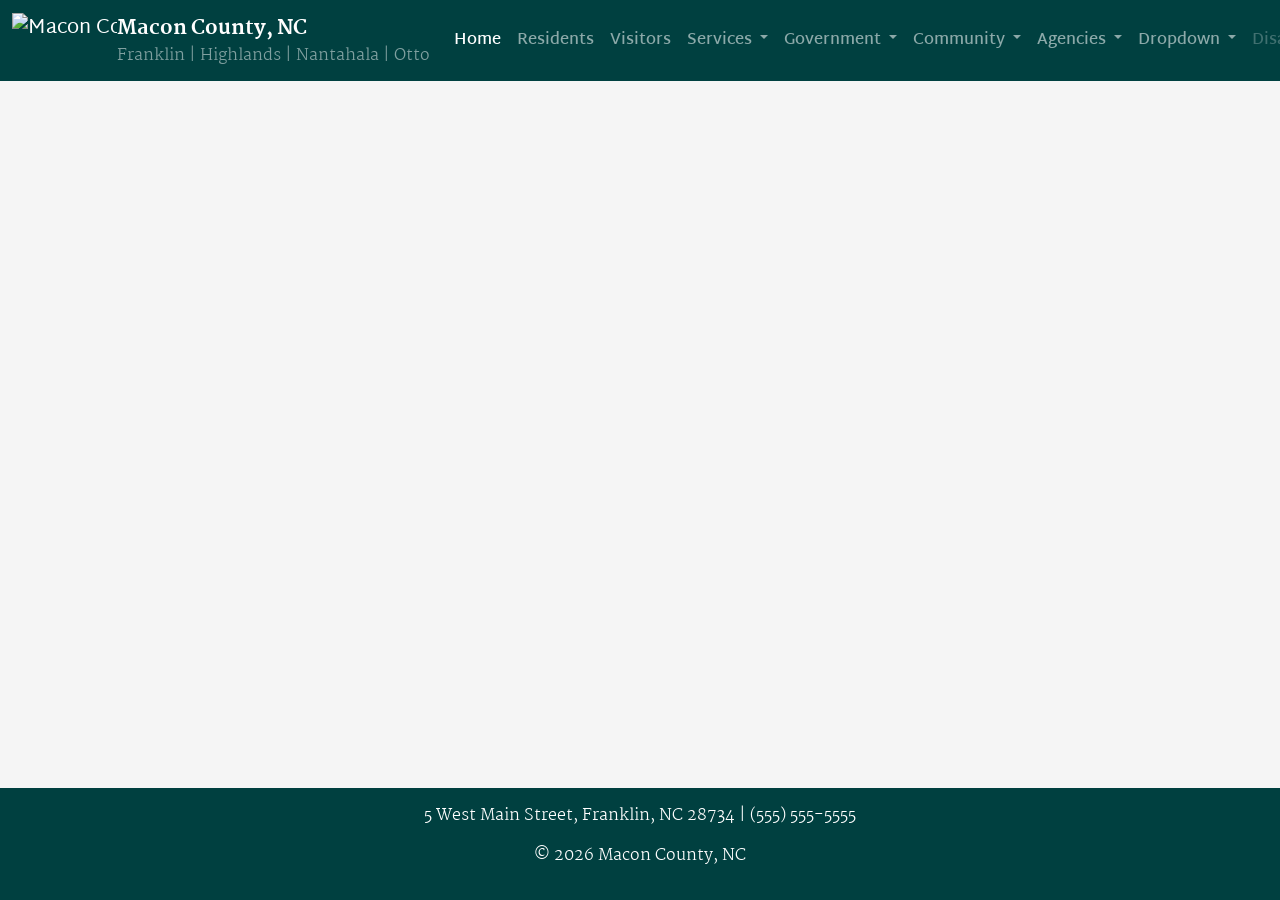
==== index.html @ a1c1a039 "Add header and footer" ====
<!doctype html>
<html lang="en">
  <head>
    <meta charset="UTF-8" />
    <meta name="viewport" content="width=device-width, initial-scale=1.0" />
    <title>Macon County, NC</title>
    <!-- Bootstrap CSS/JS -->
    <link
      href="https://cdn.jsdelivr.net/npm/bootstrap@5.3.8/dist/css/bootstrap.min.css"
      rel="stylesheet"
      integrity="sha384-sRIl4kxILFvY47J16cr9ZwB07vP4J8+LH7qKQnuqkuIAvNWLzeN8tE5YBujZqJLB"
      crossorigin="anonymous" />
    <script
      src="https://cdn.jsdelivr.net/npm/bootstrap@5.3.8/dist/js/bootstrap.bundle.min.js"
      integrity="sha384-FKyoEForCGlyvwx9Hj09JcYn3nv7wiPVlz7YYwJrWVcXK/BmnVDxM+D2scQbITxI"
      crossorigin="anonymous"
      defer></script>
    <!-- Google Fonts -->
    <link rel="preconnect" href="https://fonts.googleapis.com" />
    <link rel="preconnect" href="https://fonts.gstatic.com" crossorigin />
    <link
      href="https://fonts.googleapis.com/css2?family=Martel+Sans:wght@200;300;400;600;700;800;900&family=Martel:wght@200;300;400;600;700;800;900&display=swap"
      rel="stylesheet" />
    <!-- Custom CSS -->
    <link rel="stylesheet" href="/styles/main.css" />
  </head>
  <body class="container-fluid d-flex flex-column min-vh-100 px-0">
    <header>
      <nav class="navbar navbar-expand-lg navbar-dark">
        <div class="container-fluid">
          <a class="navbar-brand d-flex" href="./">
            <img
              src="/images/mock-macon-county-north-carolina.png"
              alt="Macon County, NC Seal"
              class="nav-logo"
              width="105" />
            <div>
              <span class="martel-extrabold">Macon County, NC</span>
              <span class="d-block fs-6 text-white-50 martel-light"
                >Franklin | Highlands | Nantahala | Otto</span
              >
            </div>
          </a>
          <button
            class="navbar-toggler"
            type="button"
            data-bs-toggle="collapse"
            data-bs-target="#navbarSupportedContent"
            aria-controls="navbarSupportedContent"
            aria-expanded="false"
            aria-label="Toggle navigation">
            <span class="navbar-toggler-icon"></span>
          </button>
          <div class="collapse navbar-collapse" id="navbarSupportedContent">
            <ul class="navbar-nav me-auto mb-2 mb-lg-0 martel-sans-semibold">
              <li class="nav-item">
                <a class="nav-link active" aria-current="page" href="#">Home</a>
              </li>
              <li class="nav-item">
                <a class="nav-link" href="#">Residents</a>
              </li>
              <li class="nav-item">
                <a class="nav-link" href="#">Visitors</a>
              </li>
              <!-- Services Dropdown -->
              <li class="nav-item dropdown">
                <a
                  class="nav-link dropdown-toggle"
                  href="#"
                  role="button"
                  data-bs-toggle="dropdown"
                  aria-expanded="false">
                  Services
                </a>
                <ul class="dropdown-menu">
                  <li>
                    <a class="dropdown-item" href="#">Records</a>
                  </li>
                  <li>
                    <a class="dropdown-item" href="#">Forms</a>
                  </li>
                </ul>
              </li>
              <!-- Government Dropdown -->
              <li class="nav-item dropdown">
                <a
                  class="nav-link dropdown-toggle"
                  href="#"
                  role="button"
                  data-bs-toggle="dropdown"
                  aria-expanded="false">
                  Government
                </a>
                <ul class="dropdown-menu">
                  <li>
                    <a class="dropdown-item" href="#">Commissioners</a>
                  </li>
                  <li>
                    <a class="dropdown-item" href="#">Boards & Committees</a>
                  </li>
                </ul>
              </li>
              <!-- Community Dropdown -->
              <li class="nav-item dropdown">
                <a
                  class="nav-link dropdown-toggle"
                  href="#"
                  role="button"
                  data-bs-toggle="dropdown"
                  aria-expanded="false">
                  Community
                </a>
                <ul class="dropdown-menu">
                  <li>
                    <a class="dropdown-item" href="#">Announcements</a>
                  </li>
                  <li>
                    <a class="dropdown-item" href="#">Events</a>
                  </li>
                </ul>
              </li>
              <!-- Agencies Dropdown -->
              <li class="nav-item dropdown">
                <a
                  class="nav-link dropdown-toggle"
                  href="#"
                  role="button"
                  data-bs-toggle="dropdown"
                  aria-expanded="false">
                  Agencies
                </a>
                <ul class="dropdown-menu">
                  <li>
                    <a class="dropdown-item" href="#">Emergency Services</a>
                  </li>
                  <li>
                    <a class="dropdown-item" href="#">Board of Elections</a>
                  </li>
                </ul>
              </li>
              <!-- Examples -->
              <li class="nav-item dropdown">
                <a
                  class="nav-link dropdown-toggle"
                  href="#"
                  role="button"
                  data-bs-toggle="dropdown"
                  aria-expanded="false">
                  Dropdown
                </a>
                <ul class="dropdown-menu">
                  <li><a class="dropdown-item" href="#">Action</a></li>
                  <li><a class="dropdown-item" href="#">Another action</a></li>
                  <li><hr class="dropdown-divider" /></li>
                  <li>
                    <a class="dropdown-item" href="#">Something else here</a>
                  </li>
                </ul>
              </li>
              <li class="nav-item">
                <a class="nav-link disabled" aria-disabled="true">Disabled</a>
              </li>
            </ul>
            <form class="d-flex" role="search">
              <input
                class="form-control me-2"
                type="search"
                placeholder="Search"
                aria-label="Search" />
              <button class="btn btn-outline-success" type="submit">
                Search
              </button>
            </form>
          </div>
        </div>
      </nav>
    </header>
    <main></main>
    <footer class="mt-auto py-3 text-center text-white martel-light">
      <p>5 West Main Street, Franklin, NC 28734 | (555) 555-5555</p>
      <p>&copy; 2026 Macon County, NC</p>
    </footer>
  </body>
</html>
---- styles/main.css ----
/* BASE */

body {
  background-color: #f5f5f5;
  font-family: 'Martel Sans', Arial, Helvetica, sans-serif;
}

/* HEADER */

/* NAVIGATION */

nav {
  background-color: #004040;
}

/* .nav-logo {
  width: 100px;
  height: auto;
} */

.dropdown-menu {
  background-color: #f5f5f5;
}

/* MAIN */

/* FOOTER */

footer {
  background-color: #004040;
}

/* FONTS */

.martel-extralight {
  font-family: 'Martel', serif;
  font-weight: 200;
  font-style: normal;
}

.martel-light {
  font-family: 'Martel', serif;
  font-weight: 300;
  font-style: normal;
}

.martel-regular {
  font-family: 'Martel', serif;
  font-weight: 400;
  font-style: normal;
}

.martel-semibold {
  font-family: 'Martel', serif;
  font-weight: 600;
  font-style: normal;
}

.martel-bold {
  font-family: 'Martel', serif;
  font-weight: 700;
  font-style: normal;
}

.martel-extrabold {
  font-family: 'Martel', serif;
  font-weight: 800;
  font-style: normal;
}

.martel-black {
  font-family: 'Martel', serif;
  font-weight: 900;
  font-style: normal;
}

.martel-sans-extralight {
  font-family: 'Martel Sans', sans-serif;
  font-weight: 200;
  font-style: normal;
}

.martel-sans-light {
  font-family: 'Martel Sans', sans-serif;
  font-weight: 300;
  font-style: normal;
}

.martel-sans-regular {
  font-family: 'Martel Sans', sans-serif;
  font-weight: 400;
  font-style: normal;
}

.martel-sans-semibold {
  font-family: 'Martel Sans', sans-serif;
  font-weight: 600;
  font-style: normal;
}

.martel-sans-bold {
  font-family: 'Martel Sans', sans-serif;
  font-weight: 700;
  font-style: normal;
}

.martel-sans-extrabold {
  font-family: 'Martel Sans', sans-serif;
  font-weight: 800;
  font-style: normal;
}

.martel-sans-black {
  font-family: 'Martel Sans', sans-serif;
  font-weight: 900;
  font-style: normal;
}
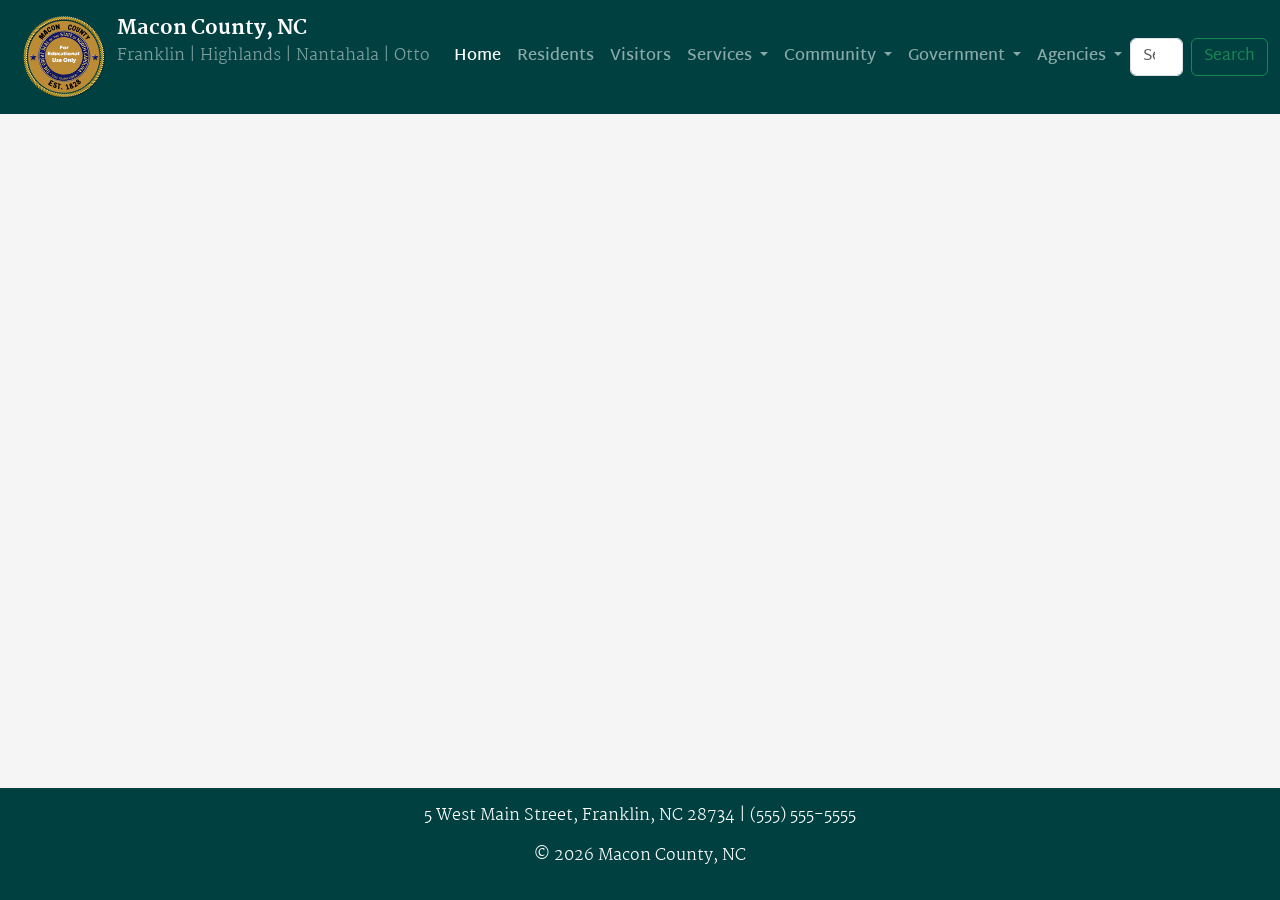
==== commit ecff330a: "Add pages" ====
--- a/index.html
+++ b/index.html
@@ -3,7 +3,7 @@
   <head>
     <meta charset="UTF-8" />
     <meta name="viewport" content="width=device-width, initial-scale=1.0" />
-    <title>Macon County, NC</title>
+    <title>Home - Macon County, NC</title>
     <!-- Bootstrap CSS/JS -->
     <link
       href="https://cdn.jsdelivr.net/npm/bootstrap@5.3.8/dist/css/bootstrap.min.css"
@@ -23,10 +23,16 @@
       rel="stylesheet" />
     <!-- Custom CSS -->
     <link rel="stylesheet" href="/styles/main.css" />
+    <!-- Favicon -->
+    <link
+      rel="icon"
+      type="image/png"
+      sizes="32x32"
+      href="images/favicon-32.png" />
   </head>
   <body class="container-fluid d-flex flex-column min-vh-100 px-0">
     <header>
-      <nav class="navbar navbar-expand-lg navbar-dark">
+      <nav class="navbar navbar-expand-lg navbar-dark" aria-label="navigation">
         <div class="container-fluid">
           <a class="navbar-brand d-flex" href="./">
             <img
@@ -81,25 +87,6 @@
                   </li>
                 </ul>
               </li>
-              <!-- Government Dropdown -->
-              <li class="nav-item dropdown">
-                <a
-                  class="nav-link dropdown-toggle"
-                  href="#"
-                  role="button"
-                  data-bs-toggle="dropdown"
-                  aria-expanded="false">
-                  Government
-                </a>
-                <ul class="dropdown-menu">
-                  <li>
-                    <a class="dropdown-item" href="#">Commissioners</a>
-                  </li>
-                  <li>
-                    <a class="dropdown-item" href="#">Boards & Committees</a>
-                  </li>
-                </ul>
-              </li>
               <!-- Community Dropdown -->
               <li class="nav-item dropdown">
                 <a
@@ -116,6 +103,29 @@
                   </li>
                   <li>
                     <a class="dropdown-item" href="#">Events</a>
+                  </li>
+                </ul>
+              </li>
+              <!-- Government Dropdown -->
+              <li class="nav-item dropdown">
+                <a
+                  class="nav-link dropdown-toggle"
+                  href="#"
+                  role="button"
+                  data-bs-toggle="dropdown"
+                  aria-expanded="false">
+                  Government
+                </a>
+                <ul class="dropdown-menu">
+                  <li>
+                    <a class="dropdown-item" href="/government/">Government</a>
+                  </li>
+                  <li><hr class="dropdown-divider" /></li>
+                  <li>
+                    <a class="dropdown-item" href="#">Commissioners</a>
+                  </li>
+                  <li>
+                    <a class="dropdown-item" href="#">Boards & Committees</a>
                   </li>
                 </ul>
               </li>
@@ -138,29 +148,8 @@
                   </li>
                 </ul>
               </li>
-              <!-- Examples -->
-              <li class="nav-item dropdown">
-                <a
-                  class="nav-link dropdown-toggle"
-                  href="#"
-                  role="button"
-                  data-bs-toggle="dropdown"
-                  aria-expanded="false">
-                  Dropdown
-                </a>
-                <ul class="dropdown-menu">
-                  <li><a class="dropdown-item" href="#">Action</a></li>
-                  <li><a class="dropdown-item" href="#">Another action</a></li>
-                  <li><hr class="dropdown-divider" /></li>
-                  <li>
-                    <a class="dropdown-item" href="#">Something else here</a>
-                  </li>
-                </ul>
-              </li>
-              <li class="nav-item">
-                <a class="nav-link disabled" aria-disabled="true">Disabled</a>
-              </li>
             </ul>
+            <!-- Search Form -->
             <form class="d-flex" role="search">
               <input
                 class="form-control me-2"
--- a/styles/main.css
+++ b/styles/main.css
@@ -13,13 +13,13 @@
   background-color: #004040;
 }
 
-/* .nav-logo {
-  width: 100px;
-  height: auto;
-} */
-
 .dropdown-menu {
   background-color: #f5f5f5;
+}
+
+.nav-item ul.dropdown-menu li:first-of-type .dropdown-item {
+  /* first link in nav dropdown menu */
+  font-weight: 600;
 }
 
 /* MAIN */
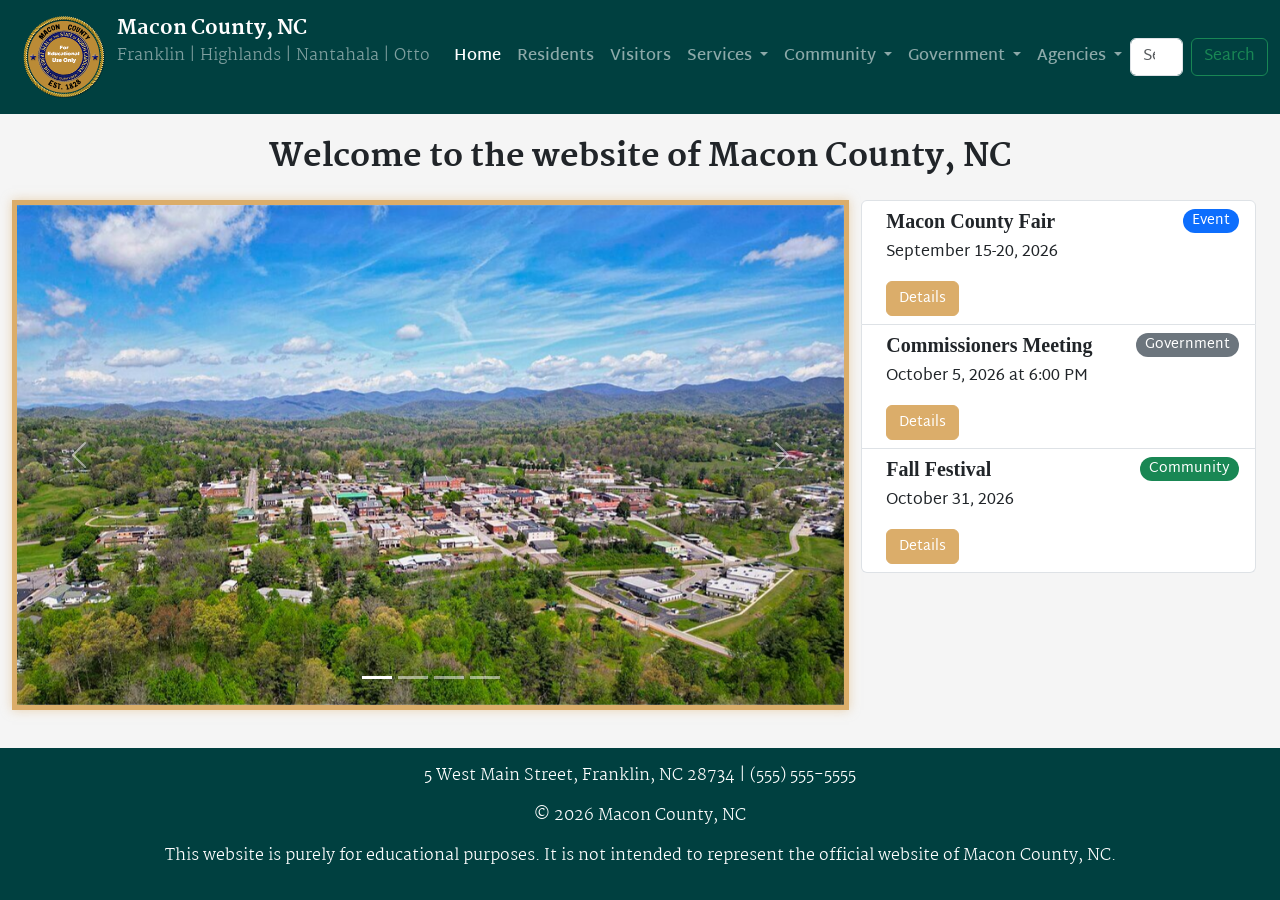
==== commit 191d5ca6: "Add home page" ====
--- a/index.html
+++ b/index.html
@@ -23,6 +23,7 @@
       rel="stylesheet" />
     <!-- Custom CSS -->
     <link rel="stylesheet" href="/styles/main.css" />
+    <link rel="stylesheet" href="/styles/home.css" />
     <!-- Favicon -->
     <link
       rel="icon"
@@ -32,9 +33,10 @@
   </head>
   <body class="container-fluid d-flex flex-column min-vh-100 px-0">
     <header>
+      <!-- Navigation Bar -->
       <nav class="navbar navbar-expand-lg navbar-dark" aria-label="navigation">
         <div class="container-fluid">
-          <a class="navbar-brand d-flex" href="./">
+          <a class="navbar-brand d-flex" href="/">
             <img
               src="/images/mock-macon-county-north-carolina.png"
               alt="Macon County, NC Seal"
@@ -60,13 +62,13 @@
           <div class="collapse navbar-collapse" id="navbarSupportedContent">
             <ul class="navbar-nav me-auto mb-2 mb-lg-0 martel-sans-semibold">
               <li class="nav-item">
-                <a class="nav-link active" aria-current="page" href="#">Home</a>
+                <a class="nav-link active" aria-current="page" href="/">Home</a>
               </li>
               <li class="nav-item">
-                <a class="nav-link" href="#">Residents</a>
+                <a class="nav-link" href="/residents/">Residents</a>
               </li>
               <li class="nav-item">
-                <a class="nav-link" href="#">Visitors</a>
+                <a class="nav-link" href="/visitors/">Visitors</a>
               </li>
               <!-- Services Dropdown -->
               <li class="nav-item dropdown">
@@ -80,6 +82,10 @@
                 </a>
                 <ul class="dropdown-menu">
                   <li>
+                    <a class="dropdown-item" href="/services/">Services</a>
+                  </li>
+                  <li><hr class="dropdown-divider" /></li>
+                  <li>
                     <a class="dropdown-item" href="#">Records</a>
                   </li>
                   <li>
@@ -99,6 +105,10 @@
                 </a>
                 <ul class="dropdown-menu">
                   <li>
+                    <a class="dropdown-item" href="/community/">Community</a>
+                  </li>
+                  <li><hr class="dropdown-divider" /></li>
+                  <li>
                     <a class="dropdown-item" href="#">Announcements</a>
                   </li>
                   <li>
@@ -140,6 +150,10 @@
                   Agencies
                 </a>
                 <ul class="dropdown-menu">
+                  <li>
+                    <a class="dropdown-item" href="/agencies/">Agencies</a>
+                  </li>
+                  <li><hr class="dropdown-divider" /></li>
                   <li>
                     <a class="dropdown-item" href="#">Emergency Services</a>
                   </li>
@@ -164,10 +178,134 @@
         </div>
       </nav>
     </header>
-    <main></main>
+    <main class="container-fluid">
+      <section class="container-xxl">
+        <div class="mt-4 mb-4">
+          <h1 class="text-center">
+            Welcome to the website of Macon County, NC
+          </h1>
+        </div>
+      </section>
+      <section class="container-xxl">
+        <div class="row gy-4">
+          <!-- Home Carousel -->
+          <div
+            id="homeCarousel"
+            class="carousel slide carousel-fade col-lg-8"
+            data-bs-ride="carousel">
+            <div class="carousel-indicators">
+              <button
+                type="button"
+                data-bs-target="#homeCarousel"
+                data-bs-slide-to="0"
+                class="active"
+                aria-current="true"
+                aria-label="Slide 1"></button>
+              <button
+                type="button"
+                data-bs-target="#homeCarousel"
+                data-bs-slide-to="1"
+                aria-label="Slide 2"></button>
+              <button
+                type="button"
+                data-bs-target="#homeCarousel"
+                data-bs-slide-to="2"
+                aria-label="Slide 3"></button>
+              <button
+                type="button"
+                data-bs-target="#homeCarousel"
+                data-bs-slide-to="3"
+                aria-label="Slide 4"></button>
+            </div>
+            <div class="carousel-inner">
+              <div class="carousel-item active">
+                <img
+                  src="/images/franklin-aerial.jpg"
+                  class="d-block w-100"
+                  alt="Aerial view of Franklin, NC" />
+              </div>
+              <div class="carousel-item">
+                <img
+                  src="/images/mountain.jpg"
+                  class="d-block w-100"
+                  alt="Mountain landscape" />
+              </div>
+              <div class="carousel-item">
+                <img
+                  src="/images/franklin-high-school.jpg"
+                  class="d-block w-100"
+                  alt="Aerial view of Franklin High School" />
+              </div>
+              <div class="carousel-item">
+                <img
+                  src="/images/road-and-fields.jpg"
+                  class="d-block w-100"
+                  alt="Aerial view of a highway and fields near Franklin, NC" />
+              </div>
+            </div>
+            <button
+              class="carousel-control-prev"
+              type="button"
+              data-bs-target="#homeCarousel"
+              data-bs-slide="prev">
+              <span
+                class="carousel-control-prev-icon"
+                aria-hidden="true"></span>
+              <span class="visually-hidden">Previous</span>
+            </button>
+            <button
+              class="carousel-control-next"
+              type="button"
+              data-bs-target="#homeCarousel"
+              data-bs-slide="next">
+              <span
+                class="carousel-control-next-icon"
+                aria-hidden="true"></span>
+              <span class="visually-hidden">Next</span>
+            </button>
+          </div>
+          <!-- Upcoming Events -->
+          <aside id="upcomingEvents" class="col-lg-4">
+            <ul class="list-group">
+              <li
+                class="list-group-item d-flex justify-content-between align-items-start">
+                <div class="ms-2 me-auto">
+                  <h3 class="fw-bold">Macon County Fair</h3>
+                  <p>September 15-20, 2026</p>
+                  <a href="#" class="btn btn-secondary">Details</a>
+                </div>
+                <span class="badge bg-primary rounded-pill">Event</span>
+              </li>
+              <li
+                class="list-group-item d-flex justify-content-between align-items-start">
+                <div class="ms-2 me-auto">
+                  <h3 class="fw-bold">Commissioners Meeting</h3>
+                  <p>October 5, 2026 at 6:00 PM</p>
+                  <a href="#" class="btn btn-secondary">Details</a>
+                </div>
+                <span class="badge bg-secondary rounded-pill">Government</span>
+              </li>
+              <li
+                class="list-group-item d-flex justify-content-between align-items-start">
+                <div class="ms-2 me-auto">
+                  <h3 class="fw-bold">Fall Festival</h3>
+                  <p>October 31, 2026</p>
+                  <a href="#" class="btn btn-secondary">Details</a>
+                </div>
+                <span class="badge bg-success rounded-pill">Community</span>
+              </li>
+            </ul>
+          </aside>
+        </div>
+      </section>
+    </main>
     <footer class="mt-auto py-3 text-center text-white martel-light">
       <p>5 West Main Street, Franklin, NC 28734 | (555) 555-5555</p>
       <p>&copy; 2026 Macon County, NC</p>
+      <p>
+        This website is purely for educational purposes. It is not intended to
+        represent the official website of Macon County, NC.
+      </p>
     </footer>
   </body>
 </html>
--- a/styles/main.css
+++ b/styles/main.css
@@ -2,14 +2,60 @@
 
 body {
   background-color: #f5f5f5;
-  font-family: 'Martel Sans', Arial, Helvetica, sans-serif;
+  font-family: 'Martel Sans', sans-serif;
+}
+
+h1 {
+  font-family: 'Martel', serif;
+  font-weight: 800;
+  font-size: 2rem;
+}
+
+h2 {
+  font-family: 'Martel', serif;
+  font-weight: 700;
+  font-size: 1.5rem;
+}
+
+h3 {
+  font-family: 'Martel', serif;
+  font-weight: 600;
+  font-size: 1.25rem;
+}
+
+a {
+  color: #004040;
+  text-decoration: underline;
+}
+
+a:hover,
+a:focus {
+  color: #004040bf;
+  text-decoration: none;
+}
+
+.btn-primary {
+  background-color: #004040;
+  border-color: #004040;
+}
+
+.btn-primary:hover, .btn-primary:focus {
+  background-color: #004040bf;
+  border-color: #004040bf;
+}
+
+.btn-secondary {
+  background-color: #dbad6a;
+  border-color: #dbad6a;
+  font-size: 0.875rem;
 }
 
 /* HEADER */
+/* ---------------------------------------- */
 
-/* NAVIGATION */
+/* Navigation */
 
-nav {
+.navbar {
   background-color: #004040;
 }
 
@@ -22,13 +68,38 @@
   font-weight: 600;
 }
 
+/* Breadcrumb */
+
+.nav-breadcrumb {
+  margin: 1rem;
+  --bs-breadcrumb-divider: '>';
+}
+
+.breadcrumb-item.active {
+  color: #004040;
+  font-weight: 600;
+}
+
+/* ---------------------------------------- */
+
 /* MAIN */
+/* ---------------------------------------- */
+
+hr {
+  border-top: 2px solid #dbad6a;
+  opacity: 0.8;
+}
+
+/* ---------------------------------------- */
 
 /* FOOTER */
+/* ---------------------------------------- */
 
 footer {
   background-color: #004040;
 }
+
+/* ---------------------------------------- */
 
 /* FONTS */
 
--- a/styles/home.css
+++ b/styles/home.css
@@ -0,0 +1,37 @@
+/* Carousel */
+
+#homeCarousel {
+  border: 5px solid #dbad6a;
+  padding: 0;
+  box-shadow: 0 0 10px #dbad6a80;
+}
+
+.carousel-item img {
+  width: 100%;
+  height: 300px;
+  object-fit: cover;
+}
+
+@media (min-width: 768px) {
+  .carousel-item img {
+    height: 400px;
+  }
+}
+
+@media (min-width: 1200px) {
+  .carousel-item img {
+    height: 500px;
+  }
+}
+
+/* Events Aside */
+
+#upcomingEvents {
+  height: 400px;
+  overflow-y: auto;
+}
+
+span.rounded-pill {
+  font-size: 0.875rem;
+  font-weight: 400;
+}
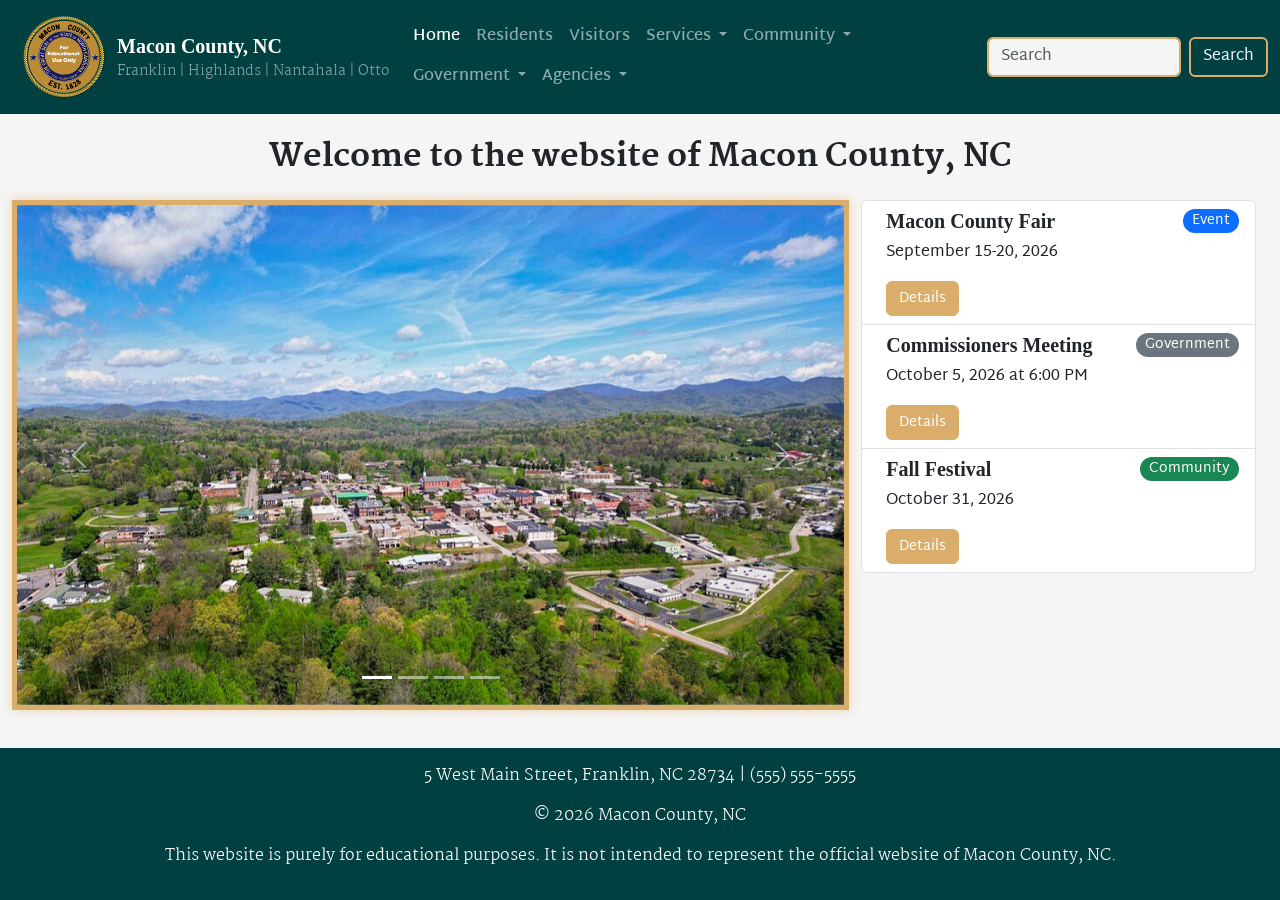
==== commit c6a6064c: "Update navbar" ====
--- a/index.html
+++ b/index.html
@@ -42,9 +42,9 @@
               alt="Macon County, NC Seal"
               class="nav-logo"
               width="105" />
-            <div>
-              <span class="martel-extrabold">Macon County, NC</span>
-              <span class="d-block fs-6 text-white-50 martel-light"
+            <div class="d-flex flex-column justify-content-center">
+              <span id="navTitle">Macon County, NC</span>
+              <span id="navSubtitle" class="d-block text-white-50"
                 >Franklin | Highlands | Nantahala | Otto</span
               >
             </div>
@@ -60,7 +60,8 @@
             <span class="navbar-toggler-icon"></span>
           </button>
           <div class="collapse navbar-collapse" id="navbarSupportedContent">
-            <ul class="navbar-nav me-auto mb-2 mb-lg-0 martel-sans-semibold">
+            <ul
+              class="navbar-nav flex-wrap me-auto mb-2 mb-lg-0 martel-sans-semibold">
               <li class="nav-item">
                 <a class="nav-link active" aria-current="page" href="/">Home</a>
               </li>
@@ -166,11 +167,15 @@
             <!-- Search Form -->
             <form class="d-flex" role="search">
               <input
+                id="navSearchInput"
                 class="form-control me-2"
                 type="search"
                 placeholder="Search"
                 aria-label="Search" />
-              <button class="btn btn-outline-success" type="submit">
+              <button
+                id="navSearchBtn"
+                class="btn btn-outline-secondary"
+                type="submit">
                 Search
               </button>
             </form>
--- a/styles/main.css
+++ b/styles/main.css
@@ -39,7 +39,8 @@
   border-color: #004040;
 }
 
-.btn-primary:hover, .btn-primary:focus {
+.btn-primary:hover,
+.btn-primary:focus {
   background-color: #004040bf;
   border-color: #004040bf;
 }
@@ -59,6 +60,19 @@
   background-color: #004040;
 }
 
+#navTitle {
+  font-family: 'Martel', serif;
+  font-weight: 600;
+  font-size: 1.25rem;
+}
+
+#navSubtitle {
+  font-family: 'Martel', serif;
+  font-weight: 300;
+  color: #fff;
+  font-size: 0.875rem;
+}
+
 .dropdown-menu {
   background-color: #f5f5f5;
 }
@@ -66,6 +80,26 @@
 .nav-item ul.dropdown-menu li:first-of-type .dropdown-item {
   /* first link in nav dropdown menu */
   font-weight: 600;
+}
+
+#navSearchInput {
+  background-color: #f5f5f5;
+  border: 2px solid #dbad6a;
+}
+
+#navSearchInput:focus {
+  background-color: #f5f5f5;
+  box-shadow: 0 0 0 0.25rem #dbad6a80;
+}
+
+#navSearchBtn {
+  border: 2px solid #dbad6a;
+  color: #f5f5f5;
+}
+
+#navSearchBtn:hover,
+#navSearchBtn:focus {
+  background-color: #dbad6a;
 }
 
 /* Breadcrumb */
